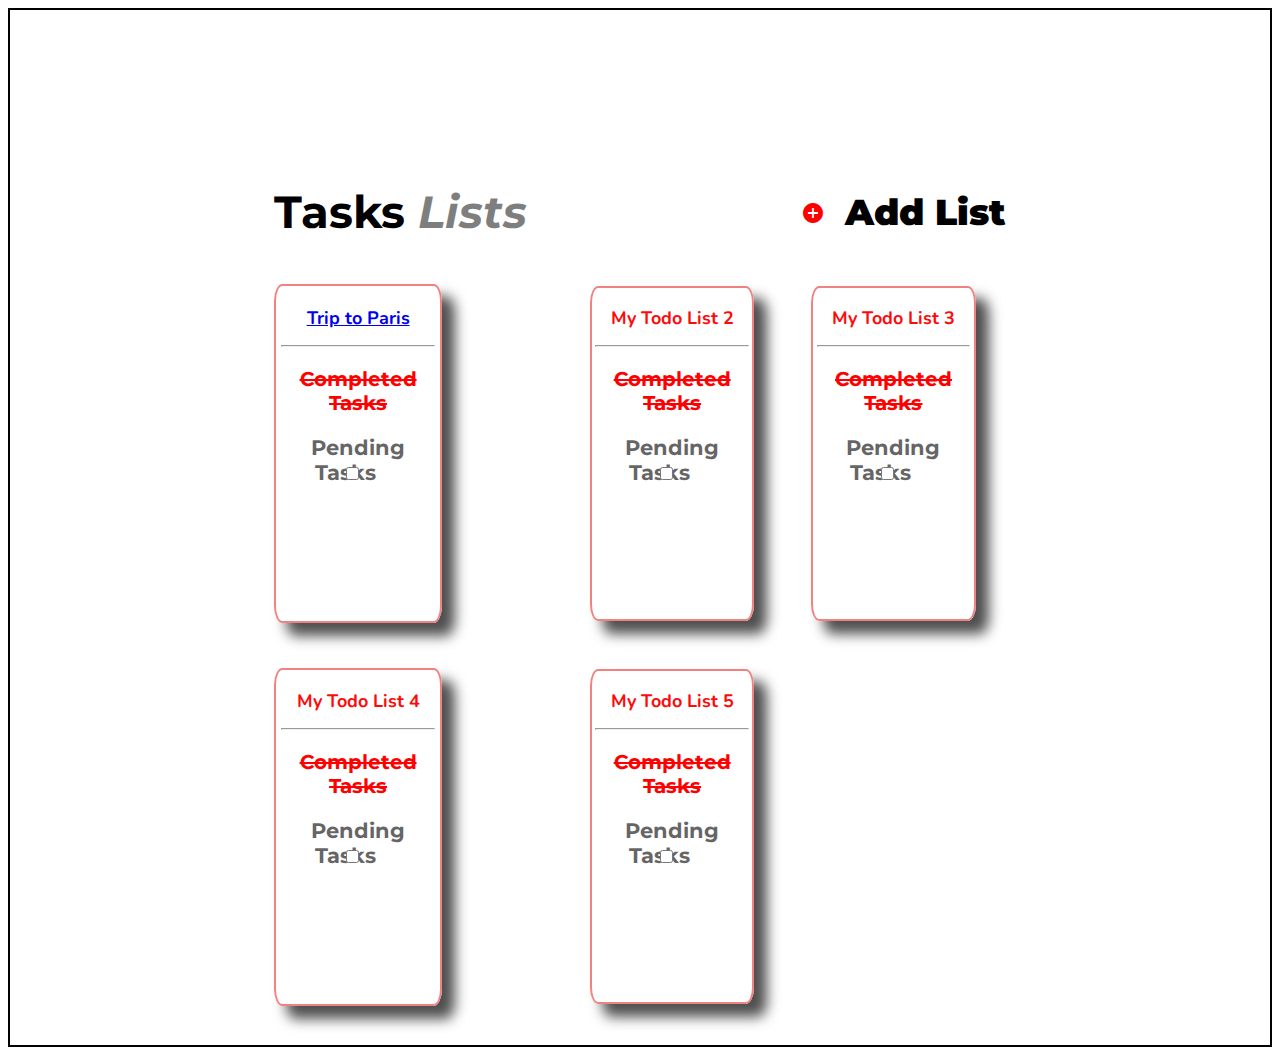
==== index.html @ 126f3fc3 "Add files via upload" ====
<!DOCTYPE html>
<html lang="en">
<head>
    <meta charset="UTF-8">
    <meta http-equiv="X-UA-Compatible" content="IE=edge">
    <meta name="viewport" content="width=device-width, initial-scale=1.0">
    <title>Document</title>
    <link rel="stylesheet" href="./style.css">
    <link rel="stylesheet" href="https://fonts.googleapis.com/icon?family=Material+Icons">
    <link rel="preconnect" href="https://fonts.googleapis.com">
    <link rel="preconnect" href="https://fonts.gstatic.com" crossorigin>
    <link href="https://fonts.googleapis.com/css2?family=Comforter&family=Cookie&family=Libre+Franklin:ital,wght@1,900&family=Lora:wght@700&family=Montserrat:wght@100&family=Nunito:ital,wght@0,200;1,300&display=swap" rel="stylesheet">
</head>
<body>
    <div class="grid-container">
        <div id="textA">Tasks <i style="opacity: 50%;">Lists</i> </div>
        <div id="blank"></div>
        <div id="textB">
            <a href="./addList.html" style="color: red;"><span class="material-icons" id="indexIcon">
                add_circle
                </span></a>
            <b id="no">Add List</b></div>
        <div class="box">
            <a href="./tripParis.html"><h2>Trip to Paris</h2></a> 
            <div class="disNone">
            <hr>
            <p class="crossed">Completed Tasks</p>
            <label for="pT" style="color:black ;">Pending Tasks</label> 
            <input type="checkbox" name="pT" id="pT">
            </div>
        </div>
        <div class="box">
            <h2>My Todo List 2</h2>
            <div class="disNone">
                <hr>
                <p class="crossed">Completed Tasks</p>
                <label for="pT" style="color:black ;">Pending Tasks</label> 
                <input type="checkbox" name="pT" id="pT">
            </div>
        </div>
        <div class="box">
            <h2>My Todo List 3</h2>
            <div class="disNone">
                <hr>
                <p class="crossed">Completed Tasks</p>
                <label for="pT" style="color:black ;">Pending Tasks</label> 
                <input type="checkbox" name="pT" id="pT">
            </div>
        </div>
        <div class="box">
            <h2>My Todo List 4</h2>
            <div class="disNone">
                <hr>
                <p class="crossed">Completed Tasks</p>
                <label for="pT" style="color:black ;">Pending Tasks</label> 
                <input type="checkbox" name="pT" id="pT">
            </div>
        </div>
        <div class="box">
            <h2>My Todo List 5</h2>
            <div class="disNone">
                <hr>
                <p class="crossed">Completed Tasks</p>
                <label for="pT" style="color:black ;">Pending Tasks</label> 
                <input type="checkbox" name="pT" id="pT">
            </div>             
        </div>             
    </div>
</body>
</html>
---- style.css ----
body{
    border: 2px solid black;
    /* box-sizing: border-box; */
}
@media only screen and (min-width: 992px)
 {
    .material-icons{
        color: red;
        position: absolute;

    }
    #textA{
        font-family: 'Montserrat', sans-serif;
        font-size: 5vh;
        margin-left: 0px;
        font-weight: bolder;

    }
    #textB{
        font-weight: bold;
        font-size: 4vh;
        font-family: 'Montserrat', sans-serif;
    }
    h2{
        font-size: large;
        font-family: 'Nunito', sans-serif;
    }
    #butFor{
        background-color: red;
        color: red;
    }
    #pT{
        color: red;
        position: relative;
        right: 40px;
    }
    label{
        color:black ;
        opacity: 60%;
        font-weight: bold;
        font-family: 'Montserrat', sans-serif;
    }
    .crossed{
        font-family: 'Montserrat', sans-serif;
        font-size: 20px;
        font-weight: bold;
        color: rgb(255, 0, 0);
        text-decoration: line-through;
    }
    .grid-container{
        margin-top: 15vh;
        display: grid;
        grid-template-columns: auto auto auto;
        gap: 5%;
        align-items: center;
        justify-content: center;
        align-content: center;
        text-align: center;
        height: 100vh;
    }
    #indexIcon{
        position: relative;
        right: 10px;
    }
    .box{
        font-family: 'Montserrat', sans-serif;
        color: rgb(253, 11, 11);
        /* box-sizing: border-box; */
        padding: 2%;
        font-size: 130%;
        border: 2px solid rgb(241, 130, 130);
        width: 12vw;
        height: 36vh;
        border-radius: 5%;
        box-shadow: 1vw 1vw 1vw rgb(80, 79, 79);
    }
    #forBlur{
        filter: blur(6px);
        z-index: 2;
    }
    #addList{
        font-family: 'Montserrat', sans-serif;
        border: 2px solid red;
        width: 27vw;
        height: 10vw;
        border-radius: 10px;
        text-align: center;
        background-color: white;
        line-height: 2vh;
        color: red;
        font-size: larger;        
        box-shadow: 1vh 1vh 1vh black;
        font-weight: bolder
    }
    #A{
        z-index: 5;
        position: absolute;
        left: 37%;
        top: 40%;
        background-color: white;
    }
    #but{
        color: white;
        background-color: red;
    }
    #nav{
        display: inline;
    }
    #tripToParis{
        display: inline-block;
        
    }
    #withIcon{
        display: inline-block;
    }
    #bodyO{

        border: none;
    }
    .parisHr{
        position: relative;
        top: 70px;
        margin: 0px;
        height: 2px;
        width: 100px;
        background-color: black;
        opacity: 50%;
        
    }
    #parisHead{
        color: black
        font-family: 'Nunito', sans-serif;
        font-size: 54px;
        padding: 0px;
        margin-left: 0px;
        margin-right: 0px;
        padding-right: 3px;
    }
    #parisBoxM{
        position: absolute;
        text-align: center;
        align-content: center;
        height: 300px;
        width: 26%;
        border: rgb(253, 124, 124) 3px solid;
        border-radius: 12px;
        box-shadow: 6px 6px 6px rgb(112, 108, 108);
        line-height: 40px;
    }
    #tripToParis{
        display: flex;
        align-content: center;
        justify-content: center;
    }
    #withIcon{
        display: flex;
        align-content: center;
        justify-content: center;
    }
    #rightToArrow{
        color: black;
        opacity: 50%;
    }
    #back{
        color: red;
        position: absolute;
        right: 52%;
        /* margin-bottom: 30px; */
    }
    .midHead{
        padding-left: 15px;
        color: rgb(248, 47, 47);
        font-family: 'Nunito', sans-serif;
    }
    #tripIcon{
        position: relative;
        top: 40px;
        left: 120px;
        
    }
    #tripHr{
        margin: 0px;
        position: absolute;
        left: 85px;
    }
    #mid{
        height: 1000px;
        display: flex;
        align-content: center;
        justify-content: center;
    }
    .threeHr{
        padding-left: 20px;
        position: relative;
        left: 20px;
        width: 70%;
    }
    

}
@media only screen and (min-width: 768px) and (max-width:992px) {
    #textA{
        font-family: 'Montserrat', sans-serif;
        font-size: 6vh;
        margin-left: 0px;
        font-weight: bold;

    }
    #indexIcon{
        position: relative;
        bottom: 10px;
        right: 10px;
    }
    #textB{
        font-weight: bold;
        font-size: 5vh;
        font-family: 'Montserrat', sans-serif;
    }
    #blank{
        display: none;
    }
    .grid-container{
        margin-top: 5vh;
        display: grid;
        grid-template-columns: auto auto;
        gap: 5%;
        align-items: center;
        justify-content: center;
        align-content: center;
        text-align: center;
        height: 100vh;
    }
    .box{
        font-family: 'Montserrat', sans-serif;
        color: rgb(253, 11, 11);
        box-sizing: border-box;
        padding: 2%;
        border: 2px solid rgb(230, 59, 59);
        width: 20vw;
        height: 22vh;
        border-radius: 5%;
        box-shadow: 1vw 1vw 1vw rgb(80, 79, 79);
    }
    h2{
        font-size: medium;
        font-weight: bolder;
        color: red;
    }
    .crossed{
        font-family: 'Montserrat', sans-serif;
        font-weight: bold;
        color: rgb(255, 0, 0);
        text-decoration: line-through;
    }
    label{
        font-weight: bold;
        color: rgb(248, 27, 27);
    }
    #forBlur{
        filter: blur(6px);
    }
    #addList{
        font-family: 'Montserrat', sans-serif;
        border: 2px solid red;
        width: 27vw;
        height: 15vw;
        border-radius: 10px;
        text-align: center;
        background-color: white;
        line-height: 1vh;
        color: red;
        font-size: larger;        
        box-shadow: 1vh 1vh 1vh black;
        box-sizing: border-box;
        font-weight: bolder;
    }
    #A{
        z-index: 5;
        position: absolute;
        left: 37%;
        top: 40%;
        background-color: white;
    }
    #but{
        color: white;
        background-color: red;
    }
    #tripToParis{
        display: inline-block;
    }
    #withIcon{
        display: inline-block;
    }
    #bodyO{

        border: none;
    }
    .parisHr{
        position: relative;
        top: 70px;
        margin: 0px;
        height: 2px;
        width: 100px;
        background-color: black;
        opacity: 50%;
        
    }
    #parisHead{
        color: black
        font-family: 'Nunito', sans-serif;
        font-size: 54px;
        padding: 0px;
        margin-left: 0px;
        margin-right: 0px;
        padding-right: 3px;
    }
    #parisBoxM{
        position: absolute;
        text-align: center;
        align-content: center;
        height: 300px;
        width: 26%;
        border: rgb(253, 124, 124) 3px solid;
        border-radius: 12px;
        box-shadow: 6px 6px 6px rgb(112, 108, 108);
        line-height: 40px;
    }
    #tripToParis{
        display: flex;
        align-content: center;
        justify-content: center;
    }
    #withIcon{
        display: flex;
        align-content: center;
        justify-content: center;
    }
    #rightToArrow{
        color: black;
        opacity: 50%;
    }
    #back{
        color: red;
        position: absolute;
        right: 52%;
        margin-bottom: 30px;
    }
    .midHead{
        padding-left: 15px;
        color: rgb(248, 47, 47);
        font-family: 'Nunito', sans-serif;
    }
    #tripIcon{
        position: relative;
        top: 40px;
        left: 80px;
        
    }
    #tripHr{
        margin: 0px;
        position: absolute;
        left: 85px;
    }
    #mid{
        margin-top: 15px;
        height: 1000px;
        display: flex;
        align-content: center;
        justify-content: center;
    }
    .material-icons{
        color: red;
        position: absolute;
        padding-top: 25px;
    }
    .threeHr{
        padding-left: 20px;
        position: relative;
        left: 20px;
        width: 70%;
    }
}
@media only screen and (min-width: 480px) and (max-width:767px) {
    #textA{
        font-family: 'Montserrat', sans-serif;
        font-size: 6vh;
        margin-left: 0px;
        font-weight: bolder;
        margin-top: 2vh;

    }
    #indexIcon{
        position: relative;
        left: 37%;
    }
    #textB{
        font-weight: bolder;
        font-size: 5vh;
        font-family: 'Montserrat', sans-serif;
    }
    .grid-container{
        display: grid;
        gap: 5vh;
        margin: 2vh;
    }
    .box{
        font-family: 'Montserrat', sans-serif;
        color: rgb(253, 11, 11);
        box-sizing: border-box;
        padding: 2%;
        border: 2px solid rgb(230, 59, 59);
        border-radius: 3%;
        box-shadow: 1vw 1vw 1vw rgb(80, 79, 79);
    }
    h2{
        font-weight: bolder;
    }
    .crossed{
        text-decoration: line-through;
        color: red;
        font-size: 3vh;
        font-weight: bolder;
    }
    label{
        font-weight: bold;
    }
    #forBlur{
        filter: blur(6px);
    }
    #addList{
        font-weight: bolder;
        font-family: 'Montserrat', sans-serif;
        border: 2px solid red;
        width: 70vw;
        height: 35vw;
        border-radius: 10px;
        text-align: center;
        background-color: white;
        line-height: 9vw;
        color: red;
        font-size: x-large;        
        box-shadow: 1vh 1vh 1vh black;
        box-sizing: border-box;
    }
    #A{
        z-index: 5;
        position: absolute;
        margin: 8vh;
        top: 40%;
        background-color: white;
    }
    #but{
        color: white;
        background-color: red;
        width: 20%;
        font-size: xx-small;
        border-radius: 25%;
    }
    input{
        width: 70%;
    }
    #tripToParis{
        display: inline-block;
    }
    #withIcon{
        display: inline-block;
    }
    #bodyO{

        border: none;
    }
    .parisHr{
        display: none;
        
    }
    #parisHead{
        color: black
        font-family: 'Nunito', sans-serif;
        font-size: 54px;
        padding: 0px;
        margin-left: 0px;
        margin-right: 0px;
        padding-right: 3px;
    }
    #parisBoxM{
        position: absolute;
        text-align: center;
        align-content: center;
        height: 70%;
        width: 60%;
        border: rgb(253, 124, 124) 3px solid;
        border-radius: 12px;
        box-shadow: 6px 6px 6px rgb(112, 108, 108);
        line-height: 80px;
        font-size: 18px;
    }
    #tripToParis{
        display: flex;
        align-content: center;
        justify-content: center;
    }
    #withIcon{
        display: flex;
        align-content: center;
        justify-content: center;
    }
    #rightToArrow{
        display: none;
    }
    #back{
        color: red;
        position: absolute;
        left: 5%;
        top: 6%;
        margin-bottom: 30px;
    }
    .midHead{
        padding-left: 15px;
        color: rgb(248, 47, 47);
        font-family: 'Nunito', sans-serif;
        font-size: 50px;
    }
    #tripIcon{
        position: relative;
        top: 40px;
        left: 80px;
        
    }
    #tripHr{
        margin: 0px;
        position: absolute;
        left: 85px;
    }
    #mid{
        margin-top: 15px;
        height: 1000px;
        display: flex;
        align-content: center;
        justify-content: center;
    }
    .material-icons{
        color: red;
        position: absolute;
        padding-top: 25px;
    }
    #pT{
        position: relative;
        left: 50px;
    }
    .threeHr{
        padding-left: 20px;
        position: relative;
        left: 20px;
        width: 70%;
    }

}
@media only screen and (max-width: 480px) and (min-width: 170px) {
    .grid-container{
        display: grid;
        gap: 5vh;
        margin: 0vh 4vh 0vh;
    }
    #indexIcon{
        position: absolute;
        right: 10%;
        top: 3%;
    }
    #textA{
        font-family: 'Montserrat', sans-serif;
        font-size: 6vh;
        margin-left: 0px;
        font-weight: bolder;
        margin-top: 2vh;
    }
    #no{
        display: none;
    }
    .disNone{
        display: none;
    }
    .box{
        font-family: 'Montserrat', sans-serif;
        color: rgb(253, 11, 11);
        box-sizing: border-box;
        padding: 2%;
        border: 2px solid rgb(230, 59, 59);
        border-radius: 3%;
        box-shadow: 1vw 1vw 1vw rgb(80, 79, 79);
    }
    h2{
        font-family: 'Montserrat', sans-serif;
        color: rgb(27, 25, 25);
    }
    #forBlur{
        filter: blur(6px);
    }
    #addList{
        font-weight: bolder;
        font-family: 'Montserrat', sans-serif;
        border: 2px solid red;
        width: 70vw;
        height: 70vw;
        border-radius: 10px;
        text-align: center;
        background-color: white;
        line-height: 10vw;
        color: red;
        font-size: larger;        
        box-shadow: 1vh 1vh 1vh black;
        box-sizing: border-box;
    }
    #A{
        z-index: 5;
        position: absolute;
        margin: 10vw;
        top: 40%;
        background-color: white;
    }
    #but{
        color: white;
        background-color: red;
        width: 25%;
        font-size: xx-small;
        border-radius: 25%;
        padding: 2px;
    }
    input{
        width: 50%;
    }
    #tripToParis{
        display: inline-block;
    }
    #withIcon{
        display: inline-block;
    }
    #bodyO{

        border: none;
    }
    .parisHr{
        display: none;
        
    }
    #parisHead{
        color: black
        font-family: 'Nunito', sans-serif;
        font-size: 30px;
        padding: 0px;
        margin-left: 0px;
        margin-right: 0px;
        padding-right: 3px;
    }
    #parisBoxM{
        position: absolute;
        text-align: center;
        align-content: center;
        height: 50%;
        width: 60%;
        border: rgb(253, 124, 124) 3px solid;
        border-radius: 12px;
        box-shadow: 6px 6px 6px rgb(112, 108, 108);
        line-height: 40px;
        font-size: 18px;
    }
    #tripToParis{
        display: flex;
        align-content: center;
        justify-content: center;
    }
    #withIcon{
        display: flex;
        align-content: center;
        justify-content: center;
    }
    #rightToArrow{
        display: none;
    }
    #back{
        color: red;
        position: absolute;
        left: 1%;
        top: 2%;
        margin-bottom: 30px;
    }
    .midHead{
        padding-left: 15px;
        color: rgb(248, 47, 47);
        font-family: 'Nunito', sans-serif;
        font-size: 50px;
    }
    #tripIcon{
        position: relative;
        top: 40px;
        left: 40px;
        
    }
    #tripHr{
        display: none;
        margin: 0px;
        position: absolute;
        left: 85px;
    }
    #mid{
        margin-top: 15px;
        height: 1000px;
        display: flex;
        align-content: center;
        justify-content: center;
    }
    .material-icons{
        color: red;
        position: absolute;
        padding-top: 25px;
    }
    #pT{
        position: relative;
        left: 50px;
        font-weight: bold;
    }
    .threeHr{
        padding-left: 20px;
        position: relative;
        left: 20px;
        width: 70%;
    }

}
@media only screen and (max-width: 170px) {
    .grid-container{
        display: grid;
        gap: 5vh;
        margin: 0vh 2vh 0vh;
    }
    #indexIcon{
        position: absolute;
        right: 50%;
        top: 10%;
    }
    #textA{
        font-family: 'Montserrat', sans-serif;
        font-size: xx-small
        margin-left: 0px;
        font-weight: bolder;
        margin-top: 2vh;
    }
    #no{
        display: none;
    }
    .disNone{
        display: none;
    }
    .box{
        font-size: 3px;
        line-height: 3px;
        font-family: 'Montserrat', sans-serif;
        color: rgb(253, 11, 11);
        box-sizing: border-box;
        border: 2px solid rgb(230, 59, 59);
        border-radius: 3%;
        box-shadow: 1vw 1vw 1vw rgb(80, 79, 79);
    }
    h2{
        font-family: 'Montserrat', sans-serif;
        color: rgb(27, 25, 25);
    }
    #forBlur{
        filter: blur(6px);
    }
    #addList{
        font-weight: bolder;
        font-family: 'Montserrat', sans-serif;
        border: 2px solid red;
        width: 70vw;
        height: 120vw;
        border-radius: 10px;
        text-align: center;
        background-color: white;
        line-height: 20vw;
        color: red;
        font-size: larger;        
        box-shadow: 1vh 1vh 1vh black;
        box-sizing: border-box;
    }
    #A{
        z-index: 5;
        position: absolute;
        margin: 1vh;
        top: 15%;
        background-color: white;
    }
    #but{
        color: white;
        background-color: red;
        width: 30%;
        font-size: xx-small;
        border-radius: 25%;
        padding: 2px;
    }
    input{
        width: 50%;
    }
    #tripToParis{
        display: inline-block;
    }
    #withIcon{
        display: inline-block;
    }
    #bodyO{

        border: none;
    }
    .parisHr{
        display: none;
        
    }
    #parisHead{
        color: black
        font-family: 'Nunito', sans-serif;
        font-size: 50%;
        padding: 0px;
        margin-left: 0px;
        margin-right: 0px;
        padding-right: 3px;
    }
    #parisBoxM{
        display: none;
        position: absolute;
        text-align: center;
        align-content: center;
        height: 70%;
        width: 60%;
        border: rgb(253, 124, 124) 3px solid;
        border-radius: 12px;
        box-shadow: 6px 6px 6px rgb(112, 108, 108);
        line-height: 80px;
        font-size: 18px;
        box-sizing: border-box;
    }
    #tripToParis{
        display: flex;
        align-content: center;
        justify-content: center;
    }
    #withIcon{
        display: flex;
        align-content: center;
        justify-content: center;
    }
    #rightToArrow{
        display: none;
    }
    #back{
        color: red;
        position: absolute;
        left: 50%;
        top: 10%;
        margin-bottom: 30px;
    }
    .midHead{
        padding-left: 15px;
        color: rgb(248, 47, 47);
        font-family: 'Nunito', sans-serif;
        font-size: 50px;
    }
    #tripIcon{
        position: relative;
        top: 40px;
        left: 80px;
        
    }
    #tripHr{
        margin: 0px;
        position: absolute;
        left: 85px;
    }
    #mid{
        margin-top: 15px;
        height: 1000px;
        display: flex;
        align-content: center;
        justify-content: center;
    }
    .material-icons{
        color: red;
        position: absolute;
        padding-top: 25px;
    }
    #pT{
        position: relative;
        left: 50px;
    }
    .threeHr{
        display: none;
}
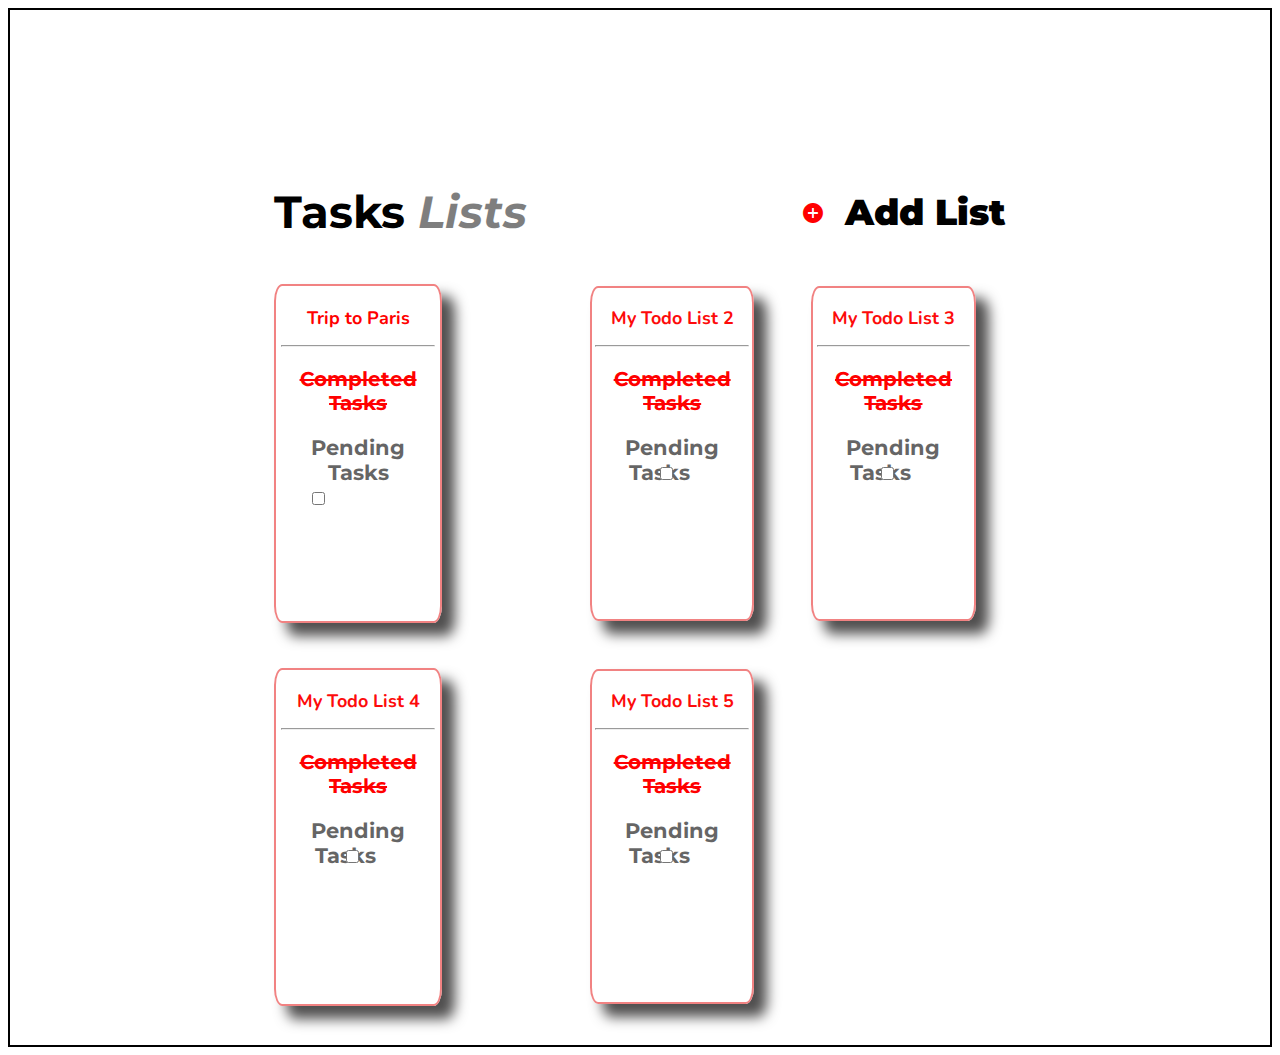
==== commit 5ba948c1: "Update index.html" ====
--- a/index.html
+++ b/index.html
@@ -21,11 +21,11 @@
                 </span></a>
             <b id="no">Add List</b></div>
         <div class="box">
-            <a href="./tripParis.html"><h2>Trip to Paris</h2></a> 
+            <a href="./tripParis.html" id="tripRed"><h2>Trip to Paris</h2></a> 
             <div class="disNone">
             <hr>
             <p class="crossed">Completed Tasks</p>
-            <label for="pT" style="color:black ;">Pending Tasks</label> 
+            <label for="pT" style="color:black ;">Pending Tasks</label><br>
             <input type="checkbox" name="pT" id="pT">
             </div>
         </div>
@@ -67,4 +67,4 @@
         </div>             
     </div>
 </body>
-</html>+</html>
--- a/style.css
+++ b/style.css
@@ -4,6 +4,11 @@
 }
 @media only screen and (min-width: 992px)
  {
+     #tripRed{
+         color: red;
+        text-decoration: none;
+     }
+         
     .material-icons{
         color: red;
         position: absolute;
@@ -199,6 +204,10 @@
 
 }
 @media only screen and (min-width: 768px) and (max-width:992px) {
+    #tripRed{
+        color: red;
+        text-decoration: none;
+     }
     #textA{
         font-family: 'Montserrat', sans-serif;
         font-size: 6vh;
@@ -381,6 +390,10 @@
     }
 }
 @media only screen and (min-width: 480px) and (max-width:767px) {
+    #tripRed{
+        color: red;
+        text-decoration: none;
+     }
     #textA{
         font-family: 'Montserrat', sans-serif;
         font-size: 6vh;
@@ -556,6 +569,10 @@
 
 }
 @media only screen and (max-width: 480px) and (min-width: 170px) {
+    #tripRed{
+        color: red;
+        text-decoration: none;
+     }
     .grid-container{
         display: grid;
         gap: 5vh;
@@ -727,6 +744,10 @@
 
 }
 @media only screen and (max-width: 170px) {
+    #tripRed{
+        color: red;
+        text-decoration: none;
+     }
     .grid-container{
         display: grid;
         gap: 5vh;
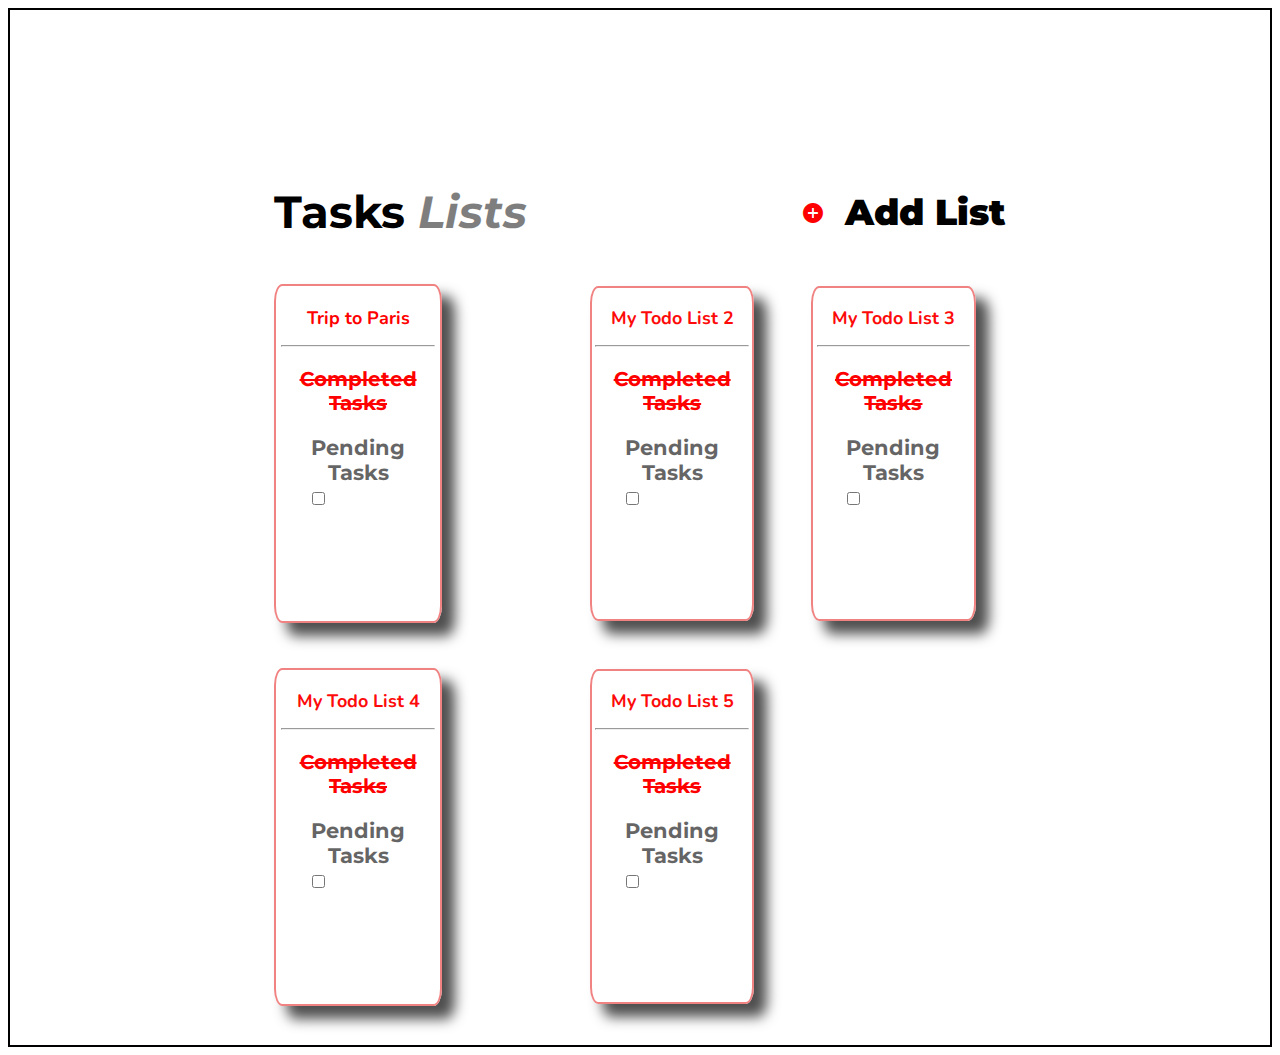
==== commit 670925a1: "Update index.html" ====
--- a/index.html
+++ b/index.html
@@ -34,7 +34,7 @@
             <div class="disNone">
                 <hr>
                 <p class="crossed">Completed Tasks</p>
-                <label for="pT" style="color:black ;">Pending Tasks</label> 
+                <label for="pT" style="color:black ;">Pending Tasks</label><br> 
                 <input type="checkbox" name="pT" id="pT">
             </div>
         </div>
@@ -43,7 +43,7 @@
             <div class="disNone">
                 <hr>
                 <p class="crossed">Completed Tasks</p>
-                <label for="pT" style="color:black ;">Pending Tasks</label> 
+                <label for="pT" style="color:black ;">Pending Tasks</label><br> 
                 <input type="checkbox" name="pT" id="pT">
             </div>
         </div>
@@ -52,7 +52,7 @@
             <div class="disNone">
                 <hr>
                 <p class="crossed">Completed Tasks</p>
-                <label for="pT" style="color:black ;">Pending Tasks</label> 
+                <label for="pT" style="color:black ;">Pending Tasks</label><br> 
                 <input type="checkbox" name="pT" id="pT">
             </div>
         </div>
@@ -61,7 +61,7 @@
             <div class="disNone">
                 <hr>
                 <p class="crossed">Completed Tasks</p>
-                <label for="pT" style="color:black ;">Pending Tasks</label> 
+                <label for="pT" style="color:black ;">Pending Tasks</label> <br>
                 <input type="checkbox" name="pT" id="pT">
             </div>             
         </div>             
